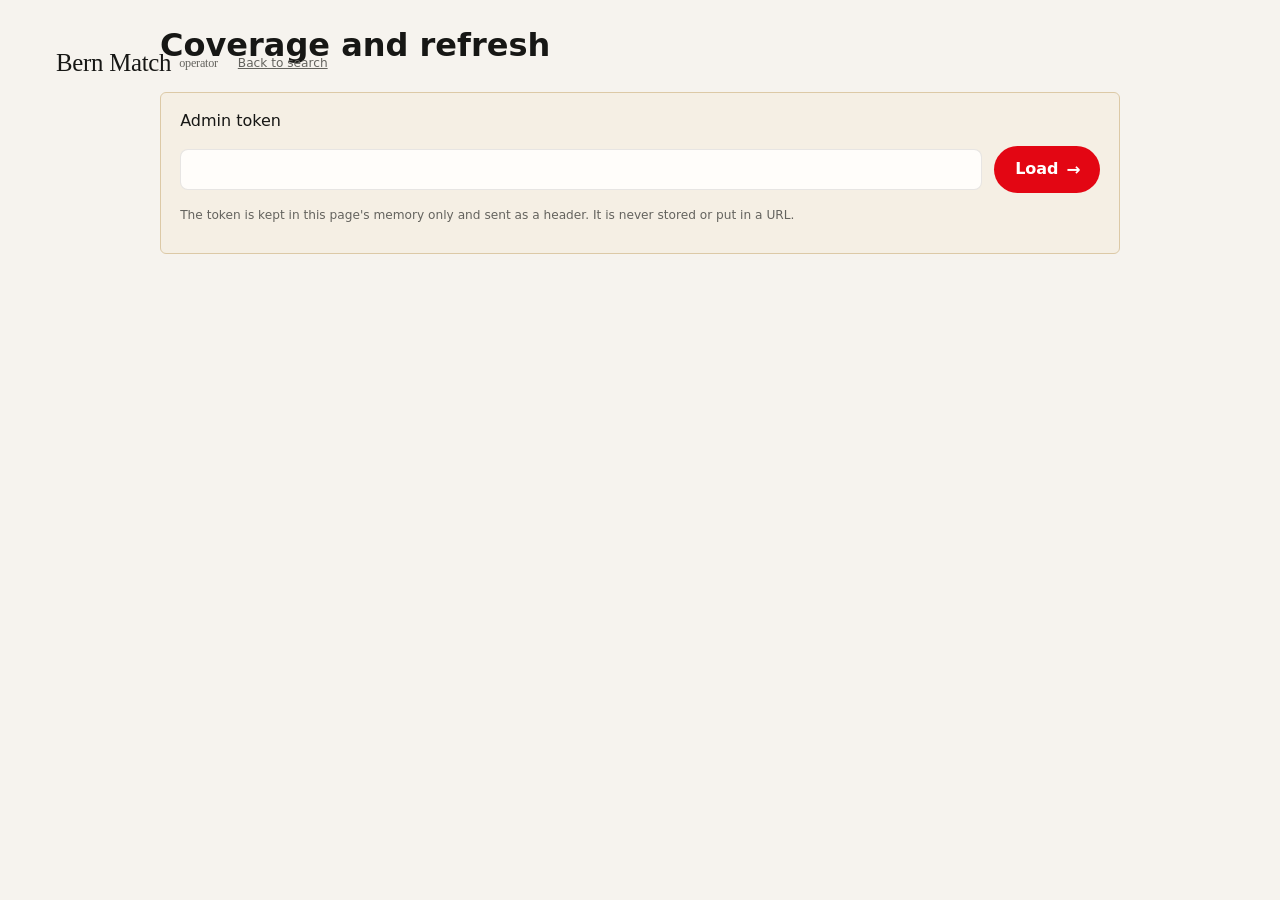
==== app/static/admin.html @ d7acadb1 "UI: serve hero.webp as image/webp; readable header over the photo - The container's mime table has n" ====
<!doctype html>
<html lang="en">
<head>
  <meta charset="utf-8">
  <meta name="viewport" content="width=device-width, initial-scale=1">
  <meta name="color-scheme" content="light dark">
  <meta name="robots" content="noindex">
  <title>Bern Match admin</title>
  <link rel="stylesheet" href="style.css?v=4">
</head>
<body>
  <header class="top">
    <span class="brand">Bern Match <span class="meta">operator</span></span>
    <a class="meta" href="./">Back to search</a>
  </header>
  <main>
    <h1>Coverage and refresh</h1>
    <form id="login" class="needs">
      <label for="token">Admin token</label>
      <div class="row">
        <input type="password" id="token" autocomplete="off" required>
        <button type="submit" class="primary">Load</button>
      </div>
      <p class="meta">The token is kept in this page's memory only and sent as a header. It is never stored or put in a URL.</p>
    </form>
    <p id="status" class="status" role="status" aria-live="polite"></p>
    <section id="overview" hidden>
      <div id="totals" class="summary"></div>
      <p id="note" class="meta"></p>
      <h2>Jobs</h2>
      <p class="meta">Refresh only queues a job: the refresh executor is not built yet (T12), so a queued job does not mean a crawl ran.</p>
      <div id="jobs"></div>
      <h2>Feedback received</h2>
      <div id="feedback" class="summary"></div>
      <h2>Sources</h2>
      <div class="table-wrap">
        <table id="sources">
          <thead><tr><th>Source</th><th>Pages</th><th>Active</th><th>Retired</th><th>Suppressed</th><th>Sentences</th><th>Last fetched</th><th></th></tr></thead>
          <tbody></tbody>
        </table>
      </div>
    </section>
  </main>
  <script src="admin.js"></script>
</body>
</html>
---- app/static/style.css ----
/* Bern Match: "Swiss Editorial" design. Warm ivory, editorial serif, black text, Swiss-red accents.
   No web fonts are loaded: the serif and sans stacks use fonts already on the viewer's system. */
:root {
  --bg: #f6f3ee; --panel: #fffdfa; --text: #171715; --muted: #64635e; --muted-2: #77746d;
  --line: rgba(25, 25, 22, .10); --line-strong: rgba(25, 25, 22, .18);
  --red: #e30613; --red-hover: #c90511; --red-text: #b3050f; --red-soft: rgba(227, 6, 19, .07);
  --accent: var(--red-text); --accent-2: var(--red); --accent-text: #fff;
  --quote-bg: #f7f4ee; --quote-line: rgba(25, 25, 22, .28);
  --mark: #fbe7b0; --ai-bg: #f5efe4; --ai-line: #dcc9a6; --ai: #7d5413;
  --unibe: #c8102e; --artorg: #0b7a75; --dcb: #b45309; --other: #77746d; --tag-text: #fff;
  --ok: #e3efe2; --warn: #f7ead0; --neutral: #efebe4;
  --shadow: 0 1px 2px rgba(23, 23, 21, .04), 0 10px 30px rgba(23, 23, 21, .06);
  --shadow-hover: 0 2px 4px rgba(23, 23, 21, .05), 0 16px 40px rgba(23, 23, 21, .10);
  --serif: "Iowan Old Style", "Palatino Linotype", "Book Antiqua", Palatino, "Source Serif Pro", Georgia, "Times New Roman", serif;
  --sans: "Inter", "Segoe UI Variable Text", "Segoe UI", system-ui, -apple-system, "Helvetica Neue", Arial, sans-serif;
  --ease: cubic-bezier(.2, .7, .2, 1);
  --apertus: #e02d24;
}
@media (prefers-color-scheme: dark) {
  :root {
    --bg: #141311; --panel: #1c1b18; --text: #f2efe8; --muted: #b0aca3; --muted-2: #9a968d;
    --line: rgba(255, 255, 255, .10); --line-strong: rgba(255, 255, 255, .18);
    --red: #e30613; --red-hover: #ff2a36; --red-text: #ff6b6b; --red-soft: rgba(255, 80, 80, .10);
    --quote-bg: #22201c; --quote-line: rgba(255, 255, 255, .28);
    --mark: #5c4a12; --ai-bg: #2a2418; --ai-line: #6b5631; --ai: #e5c48a;
    --ok: #1e3324; --warn: #3d3015; --neutral: #2a2824;
    --shadow: 0 1px 2px rgba(0, 0, 0, .4); --shadow-hover: 0 10px 28px rgba(0, 0, 0, .5);
    --unibe: #ff6b81; --artorg: #4fd1c5; --dcb: #f6ad55; --other: #9a968d; --tag-text: #141311;
  }
}
* { box-sizing: border-box; }
body { font-family: var(--sans); margin: 0; background: var(--bg); color: var(--text); line-height: 1.55;
  -webkit-font-smoothing: antialiased; text-rendering: optimizeLegibility; }
.sr { position: absolute; width: 1px; height: 1px; overflow: hidden; clip: rect(0 0 0 0); white-space: nowrap; }
.skip { position: absolute; left: -999px; top: 0; background: var(--panel); padding: .5rem; z-index: 10; }
.skip:focus { left: .5rem; top: .5rem; }
:focus-visible { outline: 2px solid var(--red); outline-offset: 2px; }
a { color: var(--red-text); }

/* Header */
.top { display: flex; align-items: center; gap: 1.25rem; max-width: 76rem; margin: 0 auto; padding: 1.4rem 1.5rem 0; }
.brand { font-family: var(--serif); font-size: 1.55rem; letter-spacing: -.01em; display: inline-flex; align-items: center; gap: .5rem; white-space: nowrap; }
/* The Swiss cross, drawn in CSS (no image file) */
.logo { position: relative; display: inline-block; width: 1.05rem; height: 1.05rem; background: var(--red); border-radius: 2px; font-size: 0; flex-shrink: 0; }
.logo::before, .logo::after { content: ""; position: absolute; background: #fff; left: 50%; top: 50%; transform: translate(-50%, -50%); }
.logo::before { width: 62%; height: 20%; } .logo::after { width: 20%; height: 62%; }
main { max-width: 76rem; margin: 0 auto; padding: 0 1.5rem 4rem; }
main > :not(.hero) { max-width: 60rem; margin-left: auto; margin-right: auto; }

/* Welcome: a full-width photo of Bern (hero.webp) behind the heading and the search composer.
   The copy sits on the photo's bright, misty left side; a soft ivory fade keeps it readable. */
/* The full-width hero uses 100vw, which includes the scrollbar: clip the few pixels it adds */
html, body { overflow-x: clip; }
body:not(.searched) .top { position: absolute; left: 0; right: 0; z-index: 2; }
/* Over the photo the language and shortlist controls sit on red glass: give them an ivory pill */
body:not(.searched) .langs, body:not(.searched) #shortlist-toggle { background: rgba(255, 253, 250, .9); border: 1px solid var(--line);
  border-radius: 99px; box-shadow: 0 2px 10px rgba(23, 23, 21, .10); -webkit-backdrop-filter: blur(6px); backdrop-filter: blur(6px); }
body:not(.searched) .langs { padding: 0 .3rem; }
@media (prefers-color-scheme: dark) {
  body:not(.searched) .langs, body:not(.searched) #shortlist-toggle { background: rgba(28, 27, 24, .88); }
}
.hero { position: relative; isolation: isolate; display: flex; align-items: center;
  margin: 0 calc(50% - 50vw); padding: 7.5rem max(1.5rem, calc(50vw - 36.5rem)) 4rem;
  min-height: min(56rem, 100vh); overflow: hidden; }
.hero::before, .hero::after { content: ""; position: absolute; inset: 0; z-index: -1; pointer-events: none; }
.hero::before { background: url("hero.webp") center right / cover no-repeat, var(--bg); animation: settle 1.4s var(--ease) both; }
.hero::after { background: linear-gradient(90deg, rgba(246, 243, 238, .82) 0%, rgba(246, 243, 238, .55) 30%, rgba(246, 243, 238, 0) 52%),
  linear-gradient(0deg, var(--bg) 0, rgba(246, 243, 238, 0) 7rem); }
@media (prefers-color-scheme: dark) {
  .hero::after { background: linear-gradient(90deg, rgba(20, 19, 17, .9) 0%, rgba(20, 19, 17, .7) 34%, rgba(20, 19, 17, .1) 60%),
    linear-gradient(0deg, var(--bg) 0, rgba(20, 19, 17, 0) 7rem); }
}
.hero-copy { position: relative; z-index: 1; width: min(36rem, 100%); animation: rise .7s .15s var(--ease) both; }
.eyebrow { margin: 0 0 1rem; font-size: .72rem; font-weight: 600; letter-spacing: .2em; text-transform: uppercase; color: var(--muted); }
.eyebrow::after { content: ""; display: block; width: 1.6rem; height: 2px; background: var(--red); margin-top: 1rem; }
.hero h1 { font-family: var(--serif); font-weight: 400; font-size: clamp(2.4rem, 5.2vw, 4.3rem); line-height: 1.04; letter-spacing: -.02em; margin: 0 0 1rem; max-width: 14ch; text-wrap: balance; }
.sub { color: var(--muted); margin: 0 0 2rem; max-width: 30rem; font-size: 1.05rem; }
.hero #form { animation: rise .7s .3s var(--ease) both; box-shadow: 0 2px 6px rgba(23, 23, 21, .05), 0 24px 60px rgba(23, 23, 21, .12); }
body.searched .hero { display: block; min-height: 0; margin: 0 auto; padding: 1.5rem 0 .5rem; max-width: 60rem; overflow: visible; }
body.searched .hero::before, body.searched .hero::after { display: none; }
body.searched .hero h1, body.searched .hero .sub, body.searched .eyebrow, body.searched .examples-wrap,
body.searched .howto { display: none; }
body.searched .hero-copy, body.searched .hero #form { animation: none; width: auto; }

/* The floating search composer */
#form { background: var(--panel); border: 1px solid var(--line); border-radius: 10px; padding: .6rem .75rem .9rem; box-shadow: var(--shadow); }
.searchbox { display: flex; gap: .6rem; align-items: center; padding: .1rem 0 .55rem; border-bottom: 1px solid var(--line); }
.searchbox .icon { width: 1.15rem; height: 1.15rem; flex-shrink: 0; margin-left: .45rem; color: var(--muted); }
textarea { width: 100%; padding: .9rem 1rem; font: inherit; font-size: 1.05rem; background: var(--panel); color: var(--text);
  border: 1px solid var(--line); border-radius: 8px; resize: vertical; }
.searchbox textarea { border: 0; resize: none; padding: .55rem .25rem; min-height: 3.1rem; font-family: var(--serif); font-size: 1.2rem; line-height: 1.35; background: transparent; }
.searchbox textarea::placeholder { color: var(--muted-2); }
.searchbox textarea:focus-visible { outline: none; }
#form:focus-within { border-color: var(--line-strong); box-shadow: var(--shadow-hover); }
.row { display: flex; gap: .75rem; align-items: center; justify-content: space-between; margin-top: .75rem; flex-wrap: wrap; }
.chips { display: flex; gap: .4rem; flex-wrap: wrap; justify-content: flex-start; }
.chip { border: 1px solid var(--line-strong); background: var(--panel); color: var(--text); border-radius: 99px; padding: .32rem .85rem; font: inherit; font-size: .82rem;
  cursor: pointer; transition: background .18s, border-color .18s, color .18s; min-height: 2rem; }
.chip:hover { border-color: var(--text); }
.chip[aria-checked="true"] { background: var(--text); color: var(--bg); border-color: var(--text); }

.switch { display: inline-flex; align-items: center; gap: .55rem; font-size: .86rem; font-weight: 500; cursor: pointer; user-select: none; }
.switch input { position: absolute; opacity: 0; width: 1px; height: 1px; }
.switch .track { width: 2.3rem; height: 1.3rem; border-radius: 99px; background: var(--line-strong); position: relative; transition: background .2s; flex-shrink: 0; }
.switch .track::after { content: ""; position: absolute; top: .15rem; left: .15rem; width: 1rem; height: 1rem; border-radius: 50%; background: #fff;
  box-shadow: 0 1px 3px rgba(0,0,0,.25); transition: transform .2s var(--ease); }
.switch input:checked + .track { background: var(--text); }
.switch input:checked + .track::after { transform: translateX(1rem); }
.switch input:focus-visible + .track { outline: 2px solid var(--red); outline-offset: 2px; }
.ai-tag { font-size: .68rem; font-weight: 600; letter-spacing: .04em; padding: .05rem .45rem; border-radius: 99px; color: var(--ai); background: var(--ai-bg); border: 1px solid var(--ai-line); margin-left: .15rem; }

.examples-wrap { display: flex; gap: .6rem; align-items: center; flex-wrap: wrap; margin-top: 1.4rem; }
.examples-label { font-size: .68rem; color: var(--muted); font-weight: 600; text-transform: uppercase; letter-spacing: .16em; }
.examples { display: flex; gap: .45rem; flex-wrap: wrap; }
.example { border: 1px solid transparent; background: var(--neutral); color: var(--text); border-radius: 99px; padding: .38rem .85rem; font: inherit; font-size: .82rem; cursor: pointer;
  transition: background .18s, border-color .18s, transform .18s var(--ease); min-height: 2rem; }
.example:hover { border-color: var(--line-strong); background: var(--panel); transform: translateY(-1px); }
.example .lang { font-weight: 700; margin-right: .4rem; color: var(--red-text); font-size: .7rem; letter-spacing: .06em; }

.howto { margin: 1.6rem 0 0; max-width: 34rem; font-size: .85rem; color: var(--muted); }
.howto .ap { margin-right: .45rem; }
.eyebrow .ai-tag { margin: 0 .3rem 0 0; }
.also { display: flex; flex-wrap: wrap; gap: .4rem; align-items: center; margin: .35rem 0 .6rem; }
.also .wording { font-size: .84rem; padding: .25rem .7rem; border-radius: 99px; background: var(--panel); border: 1px solid var(--ai-line); }
button.wording { font: inherit; font-size: .84rem; color: var(--text); cursor: pointer; transition: border-color .18s; }
button.wording:hover { border-color: var(--ai); }
.best-fits .chip { margin: .15rem .3rem .15rem 0; }
.also .wording .lang { font-size: .68rem; font-weight: 700; color: var(--ai); margin-right: .35rem; text-transform: uppercase; }
.needs details.refine { margin-top: .5rem; }
.needs details.refine > summary { cursor: pointer; color: var(--ai); font-weight: 600; font-size: .88rem; width: fit-content; }
.badge.moved-badge { color: var(--ai); font-weight: 600; }

/* Buttons */
button { font: inherit; cursor: pointer; }
button.primary { background: var(--red); color: #fff; border: 0; border-radius: 99px; padding: .7rem 1.2rem .7rem 1.35rem; font-weight: 600; white-space: nowrap;
  display: inline-flex; align-items: center; gap: .5rem; min-height: 2.75rem; transition: background .18s, transform .18s var(--ease); }
button.primary::after { content: "\2192"; font-size: 1.05em; line-height: 1; }
button.primary:hover { background: var(--red-hover); transform: translateX(1px); }
button.ghost { background: var(--panel); color: var(--text); border: 1px solid var(--line-strong); border-radius: 99px; padding: .42rem .9rem; transition: border-color .18s; }
button.ghost:hover { border-color: var(--text); }
button.small { padding: .3rem .75rem; font-size: .8rem; border: 1px solid var(--line-strong); background: var(--panel); color: var(--text); border-radius: 99px;
  transition: border-color .18s, background .18s, color .18s; min-height: 2rem; }
button.small:hover { border-color: var(--text); }
button.small[aria-pressed="true"] { background: var(--text); color: var(--bg); border-color: var(--text); }
.count { display: inline-block; min-width: 1.3rem; text-align: center; background: var(--neutral); border-radius: 99px; font-size: .72rem; padding: 0 .35rem; }
#shortlist-toggle { display: inline-flex; align-items: center; gap: .45rem; border-color: transparent; background: transparent; font-size: .88rem; font-weight: 500; }
#shortlist-toggle::before { content: ""; width: .7rem; height: .9rem; background: currentColor; clip-path: polygon(0 0, 100% 0, 100% 100%, 50% 72%, 0 100%); }
#shortlist-toggle:hover { border-color: var(--line-strong); }

/* Status, outcome, limits */
.summary { display: flex; gap: .5rem; flex-wrap: wrap; margin: .5rem auto; }
.pill, .badge { font-size: .72rem; font-weight: 500; padding: .14rem .6rem; border-radius: 99px; background: var(--neutral); color: var(--text); display: inline-block; }
.pill.latency { background: var(--ok); }
.status { min-height: 1.4rem; color: var(--muted); font-size: .9rem; }
.status.error { color: var(--red-text); }
.status .skip-wait { margin-left: .4rem; }
.outcome .chips .chip, .clarify .chip { text-align: left; }
.ask { display: flex; gap: .5rem; align-items: center; flex-wrap: wrap; margin-top: .6rem; }
.ask input { flex: 1; min-width: 12rem; padding: .6rem .8rem; font: inherit; background: var(--panel); color: var(--text);
  border: 1px solid var(--line-strong); border-radius: 8px; }
.ask input:focus-visible { outline: 2px solid var(--red); outline-offset: 1px; }
.ask button.primary { padding: .5rem 1rem; }
.clarify .chips { justify-content: flex-start; margin: .2rem 0; }
.clarify .ask input { border-color: var(--ai-line); }
.status.warn { color: #9a6410; }
.status.loading::before { content: ""; display: inline-block; width: .7rem; height: .7rem; margin-right: .5rem; border-radius: 50%; border: 2px solid var(--line-strong); border-top-color: var(--red); animation: spin .8s linear infinite; vertical-align: -1px; }
.limitations { color: var(--muted); font-size: .85rem; padding-left: 1.1rem; margin: .4rem 0 0; }
.limits { font-size: .85rem; color: var(--muted); margin: .25rem auto .5rem; }
.limits summary { cursor: pointer; width: fit-content; }
.limits[hidden] { display: none; }

.outcome { background: var(--panel); border: 1px solid var(--line); border-top: 2px solid var(--red); border-radius: 6px; padding: 1rem 1.25rem; margin: .75rem auto; box-shadow: var(--shadow); animation: rise .32s var(--ease) both; }
.outcome h2 { font-family: var(--serif); font-weight: 400; font-size: 1.3rem; margin: 0 0 .25rem; }
.outcome .chips { justify-content: flex-start; }

/* Result cards: type label, serif title, affiliation, fields, quotes, divider, actions */
.card { position: relative; background: var(--panel); border: 1px solid var(--line); border-radius: 6px; padding: 1.25rem 1.4rem 1.1rem; margin: 1rem 0; box-shadow: var(--shadow);
  transition: box-shadow .2s var(--ease), transform .2s var(--ease); }
.card:hover { box-shadow: var(--shadow-hover); transform: translateY(-2px); }
.kicker { margin: 0 0 .3rem; font-size: .66rem; font-weight: 600; letter-spacing: .16em; text-transform: uppercase; color: var(--muted); }
.more-quotes { margin-top: .6rem; font-size: .86rem; }
.more-quotes > summary { cursor: pointer; color: var(--red-text); width: fit-content; font-weight: 500; }
.more-values > summary { cursor: pointer; color: var(--red-text); width: fit-content; font-size: .86rem; }
.evidence .src { font-weight: 600; text-decoration: none; color: var(--red-text); }
.evidence .src:hover { text-decoration: underline; }
.card.appear { animation: rise .34s var(--ease) both; }
.card.flash { animation: flash 1.6s ease; }
.card.excluded { opacity: .5; }
.card-head { display: flex; justify-content: space-between; gap: 1rem; align-items: flex-start; }
.card h3 { margin: 0; font-family: var(--serif); font-weight: 400; font-size: 1.5rem; line-height: 1.15; letter-spacing: -.01em; }
.card h3 .rank { color: var(--muted-2); font-family: var(--sans); font-size: .8rem; font-weight: 500; margin-right: .5rem; vertical-align: .25em; }
.tags { display: flex; gap: .35rem; flex-wrap: wrap; margin: .55rem 0 .45rem; }
/* Source and type badges stay quiet: a coloured dot, not a coloured block */
.tag-unibe, .tag-artorg, .tag-dcb { background: transparent; border: 1px solid var(--line-strong); color: var(--text); }
.tag-unibe::before, .tag-artorg::before, .tag-dcb::before { content: ""; display: inline-block; width: .45rem; height: .45rem; border-radius: 50%; margin-right: .35rem; vertical-align: .05em; }
.tag-unibe::before { background: var(--unibe); } .tag-artorg::before { background: var(--artorg); } .tag-dcb::before { background: var(--dcb); }
.fresh-stale { background: var(--warn); } .fresh-fresh { background: var(--ok); }
.actions { display: flex; gap: .35rem; flex-shrink: 0; }
.act-select::before { content: ""; display: inline-block; width: .55rem; height: .72rem; margin-right: .4rem; vertical-align: -.05em;
  background: currentColor; clip-path: polygon(0 0, 100% 0, 100% 100%, 50% 72%, 0 100%); }
button.small.act-select[aria-pressed="true"] { background: var(--red); border-color: var(--red); color: #fff; }
.reason { margin: .35rem 0 .6rem; }
.fields { display: grid; grid-template-columns: 9rem 1fr; gap: .3rem .9rem; margin: .2rem 0 .7rem; font-size: .93rem; }
.fields dt { color: var(--muted); font-size: .8rem; text-transform: uppercase; letter-spacing: .08em; padding-top: .15rem; }
.fields dd { margin: 0; }
.notstated { color: var(--muted); font-size: .8rem; font-style: italic; margin: 0 0 .6rem; }
/* Source quotes: serif, a thin rule, never tinted like AI text */
.evidence { margin: .6rem 0 0; padding: .55rem .9rem; border-left: 2px solid var(--quote-line); background: var(--quote-bg); border-radius: 0 4px 4px 0; }
.evidence p { margin: .2rem 0; }
.evidence .quote { font-family: var(--serif); font-size: 1.02rem; line-height: 1.45; }
mark { background: var(--mark); color: inherit; border-radius: 2px; padding: 0 .1rem; }
.meta { font-size: .76rem; color: var(--muted); word-break: break-word; }
.meta a { color: var(--red-text); }
.inline { font-size: .85rem; color: var(--muted); }
.drawer > label.inline { display: flex; gap: .4rem; align-items: flex-start; margin: .35rem 0; } /* one option per line */

/* Static placeholders while retrieval runs: same rough shape as a card, a slow gentle pulse */
.skeleton { height: 10rem; border-radius: 6px; margin: 1rem 0; background: var(--panel); border: 1px solid var(--line); position: relative; overflow: hidden; animation: breathe 1.6s ease-in-out infinite; }
.skeleton::before, .skeleton::after { content: ""; position: absolute; left: 1.4rem; height: .7rem; border-radius: 3px; background: var(--neutral); }
.skeleton::before { top: 1.4rem; width: 5rem; height: .5rem; }
.skeleton::after { top: 2.4rem; width: 45%; height: 1.2rem; box-shadow: 0 2.4rem 0 -.2rem var(--neutral), 0 3.6rem 0 -.2rem var(--neutral); }

/* Apertus (AI) blocks: warm sand, clearly apart from source quotes */
.needs { background: var(--ai-bg); border: 1px solid var(--ai-line); border-radius: 6px; padding: 1rem 1.2rem; margin: .9rem auto; animation: rise .32s var(--ease) both; }
.needs .ai-head { display: flex; align-items: center; gap: .5rem; margin: 0 0 .25rem; font-weight: 600; }
.needs .busy-line { display: flex; align-items: center; gap: .5rem; margin: 0; }
.needs h3 { font-size: .92rem; margin: .75rem 0 .25rem; }
.needs .busy::before { content: "\25CF"; color: var(--ai-line); margin-right: .4rem; animation: pulse 1.2s ease-in-out infinite; }
.needlist { list-style: none; padding: 0; margin: 0; }
.needlist li { display: flex; gap: .5rem; align-items: center; margin: .25rem 0; flex-wrap: wrap; }
.needlist input[type=text], .needs input[type=text] { flex: 1; padding: .4rem .5rem; font: inherit; background: var(--panel); color: var(--text); border: 1px solid var(--line-strong); border-radius: 6px; }
.needlist.suggested li { color: var(--muted); font-style: italic; }
.synthetic { background: var(--warn); padding: .3rem .6rem; border-radius: 6px; font-size: .8rem; }
.assessment { margin: .7rem 0 .5rem; padding: .6rem .9rem; border-left: 2px solid var(--ai-line); background: var(--ai-bg); border-radius: 0 4px 4px 0; animation: unfold .3s var(--ease) both; }
.badge.cat-direct_match { background: var(--ok); } .badge.cat-related_capability { background: var(--warn); }
.badge.cat-insufficient_evidence { background: var(--neutral); color: var(--muted); }
.privacy { color: var(--muted); font-size: .76rem; margin: .65rem .25rem 0; }
.cited { margin: .35rem 0 .35rem .5rem; padding: .35rem .7rem; border-left: 2px solid var(--quote-line); background: var(--quote-bg); }
.cited .quote { margin: 0 0 .2rem; font-family: var(--serif); }
.pv-ai { border: 1px solid var(--ai-line); background: var(--ai-bg); padding: .4rem .7rem; margin: .5rem 0; }
.pv-ai h3 { font-size: .85rem; margin: 0 0 .2rem; }

/* Shortlist drawer */
.drawer { position: fixed; top: 0; right: 0; bottom: 0; width: min(24rem, 100%); background: var(--panel); border-left: 1px solid var(--line); box-shadow: -12px 0 40px rgba(0,0,0,.12);
  padding: 1.25rem; overflow-y: auto; z-index: 5; animation: slidein .26s var(--ease) both; }
.drawer[hidden] { display: none; }
.drawer h2 { margin-top: 0; font-family: var(--serif); font-weight: 400; font-size: 1.6rem; }
.drawer h3 { font-size: .9rem; }
.sl { list-style: none; padding: 0; margin: 0 0 1rem; }
.sl li { display: flex; justify-content: space-between; gap: .5rem; align-items: center; padding: .3rem 0; border-bottom: 1px solid var(--line); }
.sl li.none { color: var(--muted); border: 0; font-size: .85rem; }

@keyframes spin { to { transform: rotate(360deg); } }
@keyframes breathe { 50% { opacity: .6; } }
@keyframes rise { from { opacity: 0; transform: translateY(14px); } to { opacity: 1; transform: none; } }
@keyframes settle { from { opacity: 0; transform: scale(1.025); } to { opacity: 1; transform: none; } }
@keyframes unfold { from { opacity: 0; transform: translateY(-4px); } to { opacity: 1; transform: none; } }
@keyframes slidein { from { opacity: 0; transform: translateX(16px); } to { opacity: 1; transform: none; } }
@keyframes flash { from { box-shadow: 0 0 0 2px var(--ai-line); } to { box-shadow: var(--shadow); } }
@keyframes pulse { 50% { opacity: .25; } }
@media (prefers-reduced-motion: reduce) {
  *, *::before, *::after { animation: none !important; transition: none !important; }
  .card:hover, .example:hover, button.primary:hover { transform: none; }
}

/* Apertus credit: their own red mark, used only for Apertus */
.powered { display: inline-flex; align-items: center; gap: .4rem; font-size: .76rem; color: var(--muted); text-decoration: none; transition: color .18s; }
.powered b { color: var(--text); font-weight: 600; }
.powered:hover { color: var(--text); }
.langs { margin-left: auto; }
/* The Apertus mark: a red "Λ" drawn with a clip-path (no image file) */
.ap, .ai-tag::before, .badge.moved-badge::before, .status.by-apertus::before {
  content: ""; display: inline-block; width: .74em; height: .9em; background: var(--apertus); flex-shrink: 0;
  clip-path: polygon(50% 0, 100% 100%, 81% 100%, 50% 27%, 19% 100%, 0 100%); vertical-align: -.08em; }
.ai-tag::before, .badge.moved-badge::before, .status.by-apertus::before { margin-right: .35em; }
.powered .ap { font-size: .9rem; }
.credit { max-width: 60rem; margin: 0 auto; padding: 1.75rem 1.5rem 3rem; border-top: 1px solid var(--line); font-size: .78rem; color: var(--muted); }
.credit p { margin: .3rem 0; }
.credit .ap { margin-right: .45rem; }
.credit a { color: var(--text); }
@media print { .credit, .powered { display: none; } }
.drawer-head { display: flex; justify-content: space-between; align-items: center; }

/* Tablet and phone: the illustration becomes a short band under the composer, then disappears */
@media (max-width: 60rem) {
  /* Tablet: the fade covers more of the photo so the copy stays readable */
  .hero { padding-top: 6.5rem; min-height: 0; }
  .hero::after { background: linear-gradient(90deg, rgba(246, 243, 238, .9) 0%, rgba(246, 243, 238, .7) 55%, rgba(246, 243, 238, .25) 100%),
    linear-gradient(0deg, var(--bg) 0, rgba(246, 243, 238, 0) 6rem); }
}
@media (max-width: 36rem) {
  .top { padding: 1rem 1rem 0; gap: .4rem; }
  .brand { font-size: 1.3rem; }
  /* Shortlist keeps its icon and count on phones; the word stays for screen readers */
  #shortlist-toggle { padding: .42rem .5rem; }
  #shortlist-toggle [data-i18n="top.shortlist"] { position: absolute; width: 1px; height: 1px; overflow: hidden; clip: rect(0 0 0 0); white-space: nowrap; }
  .langs button { padding: .45rem .4rem; }
  .powered { display: none; }
  main { padding: 0 1rem 3rem; }
  /* Phone: a simpler background, the photo stays as a faint wash behind the copy */
  .hero { padding: 5.5rem 1rem 2rem; }
  .hero::before { background-position: 72% center; }
  .hero::after { background: rgba(246, 243, 238, .84); }
  .hero h1 { font-size: 2.05rem; }
  #form { padding: .5rem .6rem .8rem; }
  .searchbox { flex-wrap: wrap; }
  .searchbox .icon { display: none; }
  .searchbox textarea { font-size: 1.08rem; }
  .searchbox button.primary { width: 100%; justify-content: center; }
  .fields { grid-template-columns: 1fr; gap: .1rem; }
  .fields dt { margin-top: .4rem; }
  .card { padding: 1rem 1rem .9rem; }
  .card h3 { font-size: 1.3rem; }
  .card-head { flex-direction: column; gap: .6rem; }
  .credit { padding: 1.5rem 1rem 2.5rem; }
}

/* T29: "Why this result?" panel, language path, reranked markers */
.why { margin-top: .8rem; padding-top: .7rem; border-top: 1px solid var(--line); font-size: .86rem; }
.why summary { cursor: pointer; color: var(--red-text); font-weight: 500; width: fit-content; }
.why-list { margin: .5rem 0 .3rem; padding-left: 1.1rem; }
.why-list li { margin: .2rem 0; }
.why-list .badge { margin: 0 .1rem; }
.why .fields { margin: .4rem 0 .2rem; }
.why .terms { display: flex; gap: .3rem; flex-wrap: wrap; }
.badge.lang { background: transparent; border: 1px solid var(--line-strong); }
.card.moved { border-color: var(--ai-line); }
.badge.moved-badge { background: var(--ai-bg); border: 1px solid var(--ai-line); }
@media print { .why { display: none; } }

/* T38: editable shortlist and print export */
.sl li.sl-entry { display: block; padding: .55rem 0; border-bottom: 1px solid var(--line); }
.sl-head { cursor: grab; }
.sl li.sl-entry.dragging { opacity: .5; }
.sl-head { display: flex; gap: .3rem; align-items: center; }
.sl-name { flex: 1; font-weight: 600; }
.sl-fields { display: flex; gap: .4rem; flex-wrap: wrap; margin: .3rem 0; font-size: .8rem; }
.sl-note-label { display: block; font-size: .76rem; color: var(--muted); margin-top: .35rem; }
.sl-note { width: 100%; font: inherit; font-size: .85rem; padding: .4rem; margin-top: .2rem; background: var(--panel); color: var(--text); border: 1px dashed var(--ai-line); border-radius: 6px; }
.sl-actions { display: flex; gap: .5rem; margin: .75rem 0 1rem; flex-wrap: wrap; }
.sl-actions button:disabled { opacity: .5; cursor: not-allowed; }
#print-view { display: none; }
@media print {
  body { background: #fff; color: #000; }
  body > *:not(#print-view) { display: none !important; }
  #print-view { display: block; font-size: 11pt; }
  #print-view h1 { font-size: 18pt; margin: 0 0 .2rem; }
  #print-view h2 { font-size: 13pt; margin: 1rem 0 .2rem; }
  #print-view h3 { font-size: 10pt; margin: .4rem 0 .1rem; }
  #print-view .meta { color: #444; font-size: 8.5pt; }
  #print-view .evidence { border-left: 2px solid #888; background: none; margin: .3rem 0; padding: .1rem .5rem; }
  #print-view .pv-note { border: 1px dashed #888; padding: .2rem .5rem; margin: .4rem 0; }
  #print-view .pv-entry { break-inside: avoid; }
  #print-view .pv-footer { margin-top: 1.2rem; border-top: 1px solid #888; padding-top: .3rem; }
}

/* T13 operator page */
.table-wrap { overflow-x: auto; }
#sources { border-collapse: collapse; width: 100%; font-size: .85rem; background: var(--panel); }
#sources th, #sources td { text-align: left; padding: .35rem .5rem; border-bottom: 1px solid var(--line); white-space: nowrap; }
#sources td:nth-child(n+2):nth-child(-n+6), #sources th:nth-child(n+2):nth-child(-n+6) { text-align: right; }
#token { flex: 1; padding: .45rem; font: inherit; background: var(--panel); color: var(--text); border: 1px solid var(--line); border-radius: 8px; }

/* T28: interface language switcher (EN / DE / FR): plain letters, the current one underlined */
.langs { display: inline-flex; gap: .15rem; }
.langs button { border: 0; background: transparent; color: var(--muted); font-size: .74rem; font-weight: 600; letter-spacing: .06em;
  padding: .45rem .5rem; position: relative; min-height: 2rem; }
.langs button:hover { color: var(--text); }
.langs button[aria-pressed="true"] { color: var(--text); }
.langs button[aria-pressed="true"]::after { content: ""; position: absolute; left: .5rem; right: .5rem; bottom: .2rem; height: 1.5px; background: var(--text); }
@media print { .langs { display: none; } }

/* T23/T24/T28: brief and e-mail draft in the shortlist */
.sl-ai-out { margin-top: .75rem; }
.br-entry { border-top: 1px solid var(--line); padding: .5rem 0; }
.ai-text .badge.ai, .badge.ai { font-size: .7rem; padding: 0 .35rem; border-radius: .3rem; background: var(--ai-bg); color: var(--ai); border: 1px solid var(--ai-line); }
.mt { font-style: italic; opacity: .85; }
.analyst { border-left: 3px solid var(--line-strong); padding-left: .5rem; }

/* Dark mode on tablets and phones: the fade over the hero photo stays dark under light text */
@media (prefers-color-scheme: dark) and (max-width: 60rem) {
  .hero::after { background: linear-gradient(90deg, rgba(20, 19, 17, .9) 0%, rgba(20, 19, 17, .78) 60%, rgba(20, 19, 17, .45) 100%),
    linear-gradient(0deg, var(--bg) 0, rgba(20, 19, 17, 0) 6rem); }
}
@media (prefers-color-scheme: dark) and (max-width: 36rem) { .hero::after { background: rgba(20, 19, 17, .86); } }
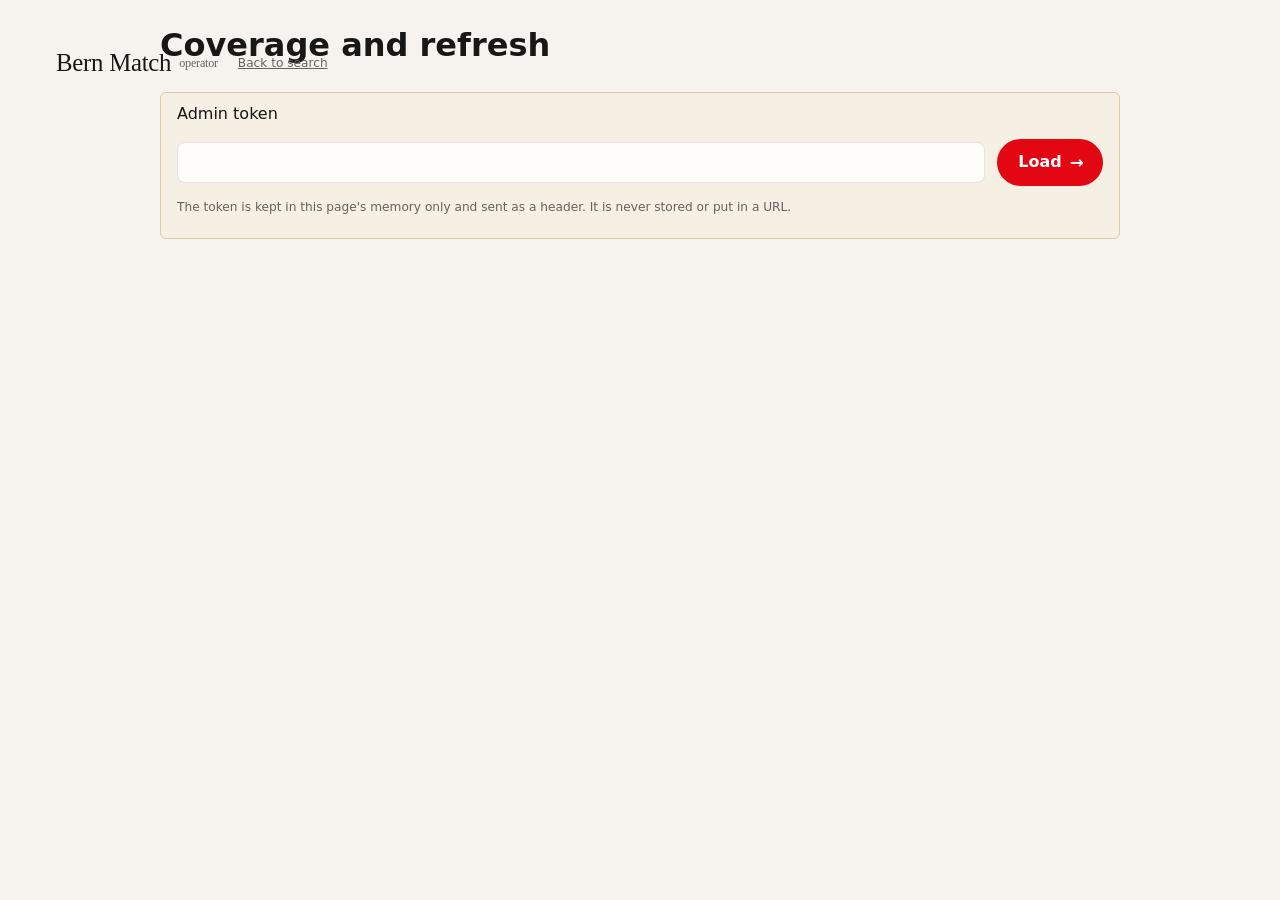
==== commit 30648124: "UI: nonsense requests show only the red box, never people Dimitry: "why does an absurd request still" ====
--- a/app/static/admin.html
+++ b/app/static/admin.html
@@ -6,7 +6,7 @@
   <meta name="color-scheme" content="light dark">
   <meta name="robots" content="noindex">
   <title>Bern Match admin</title>
-  <link rel="stylesheet" href="style.css?v=4">
+  <link rel="stylesheet" href="style.css?v=9">
 </head>
 <body>
   <header class="top">
--- a/app/static/style.css
+++ b/app/static/style.css
@@ -29,6 +29,8 @@
   }
 }
 * { box-sizing: border-box; }
+/* hidden always wins: .summary { display: flex } used to keep the summary pill visible when hidden */
+[hidden] { display: none !important; }
 body { font-family: var(--sans); margin: 0; background: var(--bg); color: var(--text); line-height: 1.55;
   -webkit-font-smoothing: antialiased; text-rendering: optimizeLegibility; }
 .sr { position: absolute; width: 1px; height: 1px; overflow: hidden; clip: rect(0 0 0 0); white-space: nowrap; }
@@ -39,7 +41,7 @@
 
 /* Header */
 .top { display: flex; align-items: center; gap: 1.25rem; max-width: 76rem; margin: 0 auto; padding: 1.4rem 1.5rem 0; }
-.brand { font-family: var(--serif); font-size: 1.55rem; letter-spacing: -.01em; display: inline-flex; align-items: center; gap: .5rem; white-space: nowrap; }
+.brand { color: var(--text); text-decoration: none; font-family: var(--serif); font-size: 1.55rem; letter-spacing: -.01em; display: inline-flex; align-items: center; gap: .5rem; white-space: nowrap; }
 /* The Swiss cross, drawn in CSS (no image file) */
 .logo { position: relative; display: inline-block; width: 1.05rem; height: 1.05rem; background: var(--red); border-radius: 2px; font-size: 0; flex-shrink: 0; }
 .logo::before, .logo::after { content: ""; position: absolute; background: #fff; left: 50%; top: 50%; transform: translate(-50%, -50%); }
@@ -51,6 +53,10 @@
    The copy sits on the photo's bright, misty left side; a soft ivory fade keeps it readable. */
 /* The full-width hero uses 100vw, which includes the scrollbar: clip the few pixels it adds */
 html, body { overflow-x: clip; }
+/* Welcome -> results: copy and photo fade out before the search box glides to the top (app.js) */
+body.leaving .hero-copy > :not(#form) { opacity: 0; transform: translateY(-8px); transition: opacity .26s ease, transform .26s ease; }
+body.leaving .hero::before, body.leaving .hero::after { animation: fadeaway .26s ease forwards; }
+@keyframes fadeaway { to { opacity: 0; } }
 body:not(.searched) .top { position: absolute; left: 0; right: 0; z-index: 2; }
 /* Over the photo the language and shortlist controls sit on red glass: give them an ivory pill */
 body:not(.searched) .langs, body:not(.searched) #shortlist-toggle { background: rgba(255, 253, 250, .9); border: 1px solid var(--line);
@@ -172,6 +178,28 @@
 .outcome { background: var(--panel); border: 1px solid var(--line); border-top: 2px solid var(--red); border-radius: 6px; padding: 1rem 1.25rem; margin: .75rem auto; box-shadow: var(--shadow); animation: rise .32s var(--ease) both; }
 .outcome h2 { font-family: var(--serif); font-weight: 400; font-size: 1.3rem; margin: 0 0 .25rem; }
 .outcome .chips { justify-content: flex-start; }
+
+/* Contacts first: institutions and general pages fold into one section below the people and teams */
+.other-pages { margin: 1.5rem 0 1rem; padding-top: 1rem; border-top: 1px solid var(--line-strong); }
+.other-pages > summary { cursor: pointer; width: fit-content; font-weight: 600; color: var(--text); }
+.other-pages > .meta { margin: .3rem 0 .4rem; }
+.other-pages .card { box-shadow: none; }
+.card h3 .rank { display: none; } /* ranks are out of order once contacts come first */
+
+/* People to contact: a short row of person cards above the results */
+.people { margin: 1rem auto .25rem; }
+.people h2 { font-family: var(--serif); font-weight: 400; font-size: 1.45rem; margin: 0; }
+.people > .meta { margin: .15rem 0 .7rem; }
+.people-row { display: grid; grid-template-columns: repeat(auto-fit, minmax(14rem, 1fr)); gap: .75rem; }
+.person-card { background: var(--panel); border: 1px solid var(--line); border-top: 2px solid var(--red); border-radius: 6px; padding: .9rem 1rem .8rem;
+  box-shadow: var(--shadow); display: flex; flex-direction: column; transition: box-shadow .2s var(--ease), transform .2s var(--ease); }
+.person-card:hover { box-shadow: var(--shadow-hover); transform: translateY(-2px); }
+.person-card.appear { animation: rise .34s var(--ease) both; }
+.person-card h3 { margin: 0; font-family: var(--serif); font-weight: 400; font-size: 1.25rem; line-height: 1.2; }
+.person-line { margin: .3rem 0 .7rem; font-size: .86rem; color: var(--muted); flex: 1; }
+.person-actions { display: flex; align-items: center; justify-content: space-between; gap: .5rem; padding-top: .6rem; border-top: 1px solid var(--line); }
+.person-actions .src { font-size: .82rem; font-weight: 600; color: var(--red-text); text-decoration: none; }
+.person-actions .src:hover { text-decoration: underline; }
 
 /* Result cards: type label, serif title, affiliation, fields, quotes, divider, actions */
 .card { position: relative; background: var(--panel); border: 1px solid var(--line); border-radius: 6px; padding: 1.25rem 1.4rem 1.1rem; margin: 1rem 0; box-shadow: var(--shadow);
@@ -383,3 +411,74 @@
     linear-gradient(0deg, var(--bg) 0, rgba(20, 19, 17, 0) 6rem); }
 }
 @media (prefers-color-scheme: dark) and (max-width: 36rem) { .hero::after { background: rgba(20, 19, 17, .86); } }
+
+/* 19 Oct UI freeze: search-engine style results, shortlist as the final page */
+body.searched .top { position: sticky; top: 0; z-index: 4; background: var(--bg); padding-bottom: .6rem; border-bottom: 1px solid var(--line); }
+#shortlist-toggle { border: 1px solid var(--red); color: var(--red-text); font-weight: 600; }
+#shortlist-toggle .count { background: transparent; padding: 0; min-width: 0; font-size: inherit; }
+.howitworks { font-size: .8rem; color: var(--text); text-decoration: underline; text-underline-offset: 3px; white-space: nowrap; }
+.switch-hint { display: block; font-size: .72rem; font-weight: 400; color: var(--muted); }
+.summary .found-line { flex-basis: 100%; margin: 0 0 .2rem; font-family: var(--serif); font-size: 1.25rem; }
+.card { padding: 1rem 1.2rem .8rem; margin: .7rem 0; }
+.card h3 { font-size: 1.3rem; }
+.card .quote-line { margin: .45rem 0 .1rem; font-family: var(--serif); font-size: 1rem; line-height: 1.4;
+  display: -webkit-box; -webkit-line-clamp: 2; -webkit-box-orient: vertical; overflow: hidden; }
+.card .link-line { margin: 0; font-size: .82rem; }
+.card .link-line .src { color: var(--red-text); text-decoration: none; font-weight: 600; }
+.card .link-line .src:hover { text-decoration: underline; }
+.card-details { margin-top: .4rem; font-size: .9rem; }
+.card-details > summary { cursor: pointer; width: fit-content; color: var(--muted); font-size: .82rem; }
+.card-details > .act-exclude { margin-top: .6rem; }
+.kicker .badge.moved-badge { margin-left: .5rem; text-transform: none; letter-spacing: 0; }
+button.primary.add-sl { padding: .6rem 1.1rem; font-size: .92rem; }
+button.primary.add-sl::after { content: none; }
+button.primary.add-sl::before { content: none; }
+button.primary.add-sl[aria-pressed="true"] { background: var(--text); color: var(--bg); }
+.more-results { margin: 1.5rem 0 1rem; padding-top: 1rem; border-top: 1px solid var(--line-strong); }
+.more-results > summary { cursor: pointer; width: fit-content; font-weight: 600; }
+.more-results .card { box-shadow: none; }
+/* The shortlist is a full page, not a side drawer */
+.drawer.sl-page { left: 0; width: 100%; border-left: 0; box-shadow: none; background: var(--bg); padding: 1.5rem 1rem 4rem; }
+.sl-page .sl-inner { max-width: 50rem; margin: 0 auto; }
+.sl-page > .sl-inner > label.inline { display: flex; gap: .4rem; align-items: flex-start; margin: .35rem 0; }
+.sl-page h2 { font-size: 2rem; }
+.sl li.sl-entry { display: block; background: var(--panel); border: 1px solid var(--line); border-radius: 6px; padding: 1rem 1.2rem; margin: .8rem 0; }
+.sl-entry .sl-head { display: flex; align-items: center; gap: .4rem; }
+.sl-entry .sl-name { flex: 1; font-family: var(--serif); font-size: 1.3rem; }
+.sl-contact { margin: .2rem 0 .5rem; }
+.sl-ai { margin: .6rem 0; padding: .4rem .8rem; border-left: 2px solid var(--ai-line); background: var(--ai-bg); }
+.sl-ai > summary { cursor: pointer; font-size: .85rem; }
+.sl-actions { display: flex; gap: .5rem; flex-wrap: wrap; margin: 1rem 0; }
+@media (max-width: 36rem) {
+  .howitworks { font-size: .72rem; }
+  .card-head { flex-direction: row; align-items: flex-start; }
+  button.primary.add-sl { padding: .5rem .8rem; font-size: .82rem; }
+}
+@media print { .top, .howitworks { display: none; } }
+body.sl-open main, body.sl-open .credit { display: none; }
+body.sl-open .drawer.sl-page { position: static; animation: none; overflow: visible; }
+body.sl-open .top { position: sticky; top: 0; z-index: 4; background: var(--bg); }
+/* Traffic-light outcome: green clear match, yellow uncertain, red nothing found */
+.outcome .light { display: inline-block; width: .8rem; height: .8rem; border-radius: 50%; margin-right: .55rem; vertical-align: .05em; }
+.outcome.sig-green { border-top-color: #1f8f3a; } .sig-green .light { background: #1f8f3a; box-shadow: 0 0 0 3px rgba(31, 143, 58, .18); }
+.outcome.sig-yellow { border-top-color: #d9a400; } .sig-yellow .light { background: #e0ac00; box-shadow: 0 0 0 3px rgba(224, 172, 0, .22); }
+.outcome.sig-red { border-top-color: var(--red); } .sig-red .light { background: var(--red); box-shadow: 0 0 0 3px rgba(227, 6, 19, .18); }
+.outcome.sig-green { padding: .7rem 1.25rem; } .outcome.sig-green h2 { font-size: 1.1rem; } .outcome.sig-green p { margin: .1rem 0 0; font-size: .9rem; color: var(--muted); }
+/* Per-card confidence label: green strong, yellow possible, red weak */
+.badge.conf { text-transform: none; letter-spacing: 0; font-weight: 600; margin-right: .5rem; border: 1px solid transparent; }
+.badge.conf::before { content: ""; display: inline-block; width: .5rem; height: .5rem; border-radius: 50%; margin-right: .35rem; vertical-align: .05em; }
+.conf-3 { background: rgba(31, 143, 58, .12); color: #17692b; } .conf-3::before { background: #1f8f3a; }
+.conf-2 { background: rgba(224, 172, 0, .16); color: #7a5d00; } .conf-2::before { background: #e0ac00; }
+.conf-1 { background: rgba(227, 6, 19, .09); color: var(--red-text); } .conf-1::before { background: var(--red); }
+@media (prefers-color-scheme: dark) { .conf-3 { color: #7fd99a; } .conf-2 { color: #f0cc5c; } }
+.status.refining-strong { font-weight: 600; color: var(--ai); }
+/* "How we read your request": one closed line until the analyst opens it */
+.needs { padding: .55rem 1rem; }
+.needs-fold > summary { cursor: pointer; list-style: none; display: flex; align-items: center; gap: .6rem; flex-wrap: wrap; }
+.needs-fold > summary::-webkit-details-marker { display: none; }
+.needs-fold > summary::after { content: "Show \25BE"; margin-left: auto; font-size: .78rem; font-weight: 600; color: var(--ai); }
+.needs-fold[open] > summary::after { content: "Hide \25B4"; }
+.needs-fold[open] > summary { margin-bottom: .4rem; }
+.needs .ai-head { margin: 0; }
+.needs-hint { font-size: .8rem; font-weight: 400; color: var(--muted); }
+.needs-hint.busy::before { content: "\25CF"; color: var(--ai-line); margin-right: .4rem; animation: pulse 1.2s ease-in-out infinite; }
